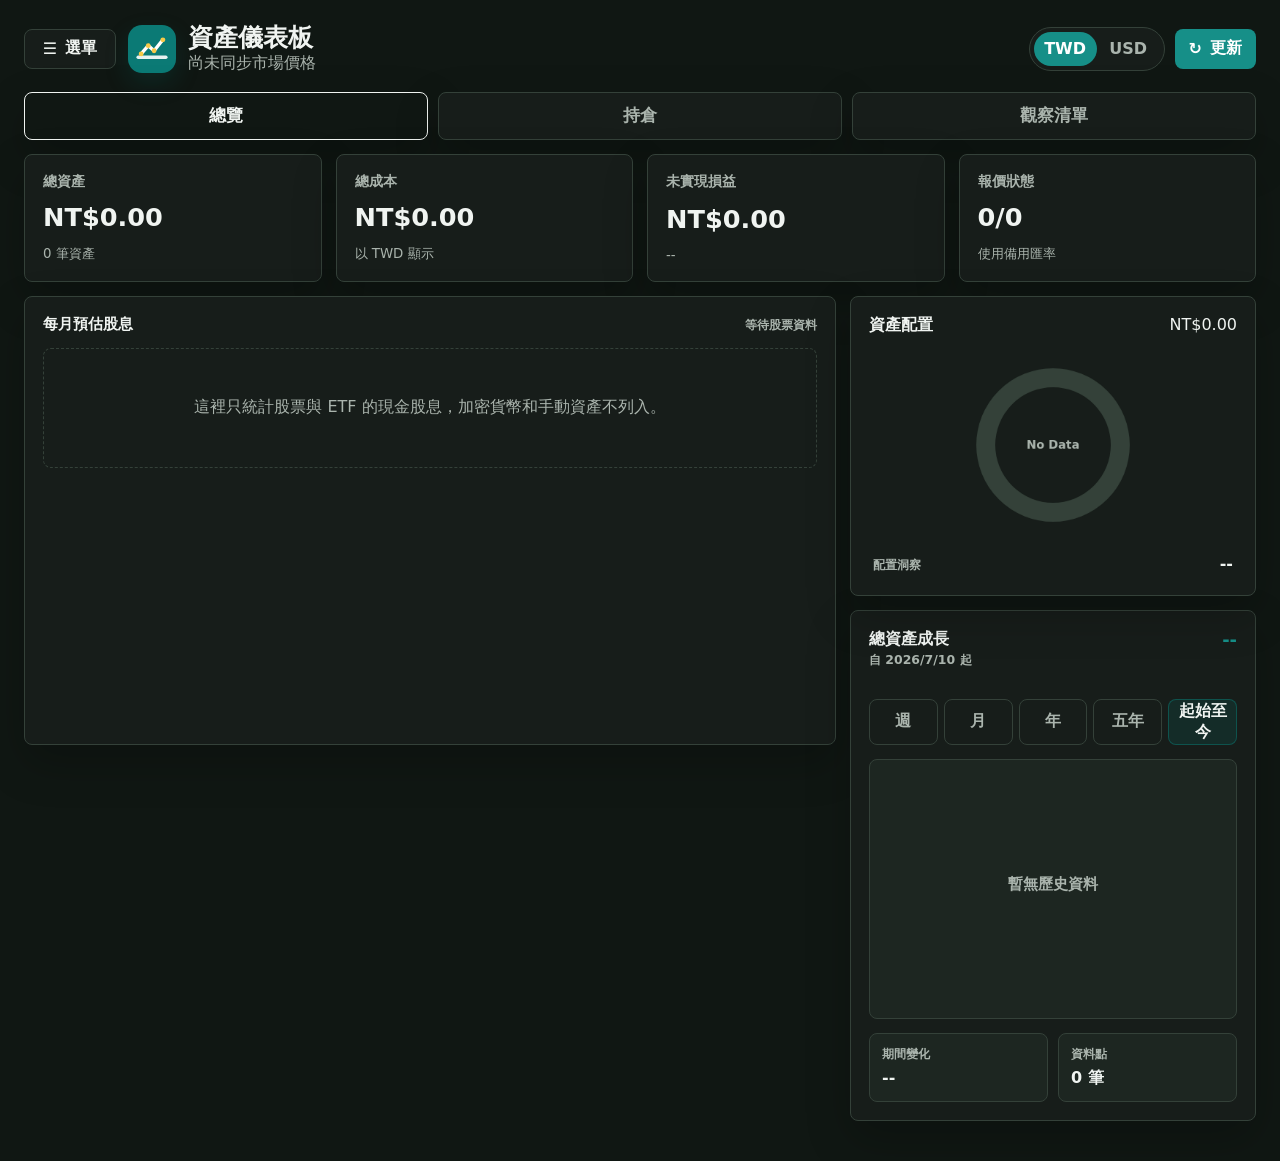
==== index.html @ b529e537 "Publish wealthtrack v109 stretch dividend source panel" ====
<!doctype html>
<html lang="zh-Hant" data-theme="dark">
  <head>
    <meta charset="utf-8">
    <meta name="viewport" content="width=device-width, initial-scale=1, viewport-fit=cover">
    <meta name="theme-color" content="#0b7a75">
    <meta name="build-version" content="2026-07-21-v109">
    <meta name="apple-mobile-web-app-capable" content="yes">
    <meta name="apple-mobile-web-app-title" content="資產儀表板">
    <meta name="apple-mobile-web-app-status-bar-style" content="default">
    <title>資產儀表板</title>
    <link rel="manifest" href="manifest.webmanifest">
    <link rel="icon" href="icon.svg" type="image/svg+xml">
    <link rel="stylesheet" href="styles-v56.css?v=103">
    <link rel="stylesheet" href="layout-fix-v57.css">
    <link rel="stylesheet" href="dashboard-tabs-v58.css?v=108">
    <link rel="stylesheet" href="overview-dividends-v69.css?v=109">
    <link rel="stylesheet" href="holdings-sticky-v63.css">
    <link rel="stylesheet" href="holdings-sticky-v65.css">
  </head>
  <body>
    <div class="app-shell">
      <header class="app-header">
        <div class="header-left">
          <button class="button button-secondary menu-button" type="button" id="menuButton" aria-controls="appMenu" aria-expanded="false">
            <span aria-hidden="true">☰</span>
            選單
          </button>
          <div class="brand">
            <img class="brand-mark" src="icon.svg" alt="">
            <div>
              <h1>資產儀表板</h1>
              <p id="syncStatus">尚未同步市場價格</p>
            </div>
          </div>
        </div>

        <div class="header-actions">
          <div class="segmented" aria-label="總資產幣別">
            <button class="segment is-active" type="button" data-base-currency="TWD">TWD</button>
            <button class="segment" type="button" data-base-currency="USD">USD</button>
          </div>
          <button class="button button-primary" type="button" id="refreshButton" onclick="this.disabled=false;this.classList.add('is-loading','is-clicked');this.setAttribute('aria-busy','true');var label=this.querySelector('[data-refresh-label]');if(label)label.textContent='更新中';var status=document.getElementById('syncStatus');if(status)status.textContent='已點擊更新，正在處理...';if(window.wealthtrackManualRefresh)window.wealthtrackManualRefresh(event);">
            <span aria-hidden="true">↻</span>
            <span data-refresh-label>更新</span>
          </button>
        </div>
      </header>

      <main>
        <section class="summary-grid" aria-label="資產總覽">
          <article class="metric-card">
            <span class="metric-label">總資產</span>
            <strong id="totalValue">--</strong>
            <small id="positionCount">0 筆資產</small>
          </article>
          <article class="metric-card">
            <span class="metric-label">總成本</span>
            <strong id="totalCost">--</strong>
            <small id="baseCurrencyHint">以 TWD 顯示</small>
          </article>
          <article class="metric-card">
            <span class="metric-label">未實現損益</span>
            <strong id="totalProfit">--</strong>
            <small id="totalProfitPercent">--</small>
          </article>
          <article class="metric-card">
            <span class="metric-label">報價狀態</span>
            <strong id="quoteHealth">--</strong>
            <small id="fxStatus">匯率尚未更新</small>
          </article>
        </section>

        <section class="workspace-grid">
          <div class="workspace-column workspace-column-main">
            <section class="panel asset-entry-panel">
              <div class="panel-heading">
                <h2 id="formTitle">新增資產</h2>
                <button class="text-button is-hidden" type="button" id="cancelEditButton">取消編輯</button>
              </div>

              <form id="assetForm" autocomplete="off">
                <input type="hidden" id="editingId">
                <div class="form-grid">
                  <label>
                    <span>類型</span>
                    <select id="assetKind">
                      <option value="us-stock">美股</option>
                      <option value="crypto">加密貨幣</option>
                      <option value="tw-stock">台股</option>
                      <option value="manual">手動資產</option>
                    </select>
                  </label>

                  <label>
                    <span>代號</span>
                    <input id="assetSymbol" type="text" placeholder="BTC, ETH, AAPL, 2330" required>
                  </label>

                  <label class="wide">
                    <span>名稱</span>
                    <input id="assetName" type="text" placeholder="可留空">
                  </label>

                  <label>
                    <span>數量</span>
                    <input id="assetQuantity" type="number" min="0" step="any" inputmode="decimal" required>
                  </label>

                  <label>
                    <span>平均成本</span>
                    <input id="assetAverageCost" type="number" min="0" step="any" inputmode="decimal" required>
                  </label>

                  <label>
                    <span>成本幣別</span>
                    <select id="costCurrency">
                      <option value="QUOTE">跟報價相同</option>
                      <option value="TWD">TWD</option>
                      <option value="USD">USD</option>
                    </select>
                  </label>

                  <label class="manual-field">
                    <span>手動現價</span>
                    <input id="manualPrice" type="number" min="0" step="any" inputmode="decimal">
                  </label>

                  <label class="manual-field">
                    <span>現價幣別</span>
                    <select id="manualCurrency">
                      <option value="TWD">TWD</option>
                      <option value="USD">USD</option>
                    </select>
                  </label>
                </div>

                <div class="form-actions">
                  <button class="button button-primary" type="submit" id="submitAssetButton">新增資產</button>
                  <div class="export-control" id="exportControl">
                    <button class="button button-secondary" type="button" id="exportButton" aria-haspopup="menu" aria-controls="exportMenu" aria-expanded="false">
                      匯出
                      <span aria-hidden="true">▾</span>
                    </button>
                    <div class="export-popover is-hidden" id="exportMenu" role="menu" aria-label="選擇匯出格式">
                      <button type="button" role="menuitem" data-export-format="xlsx">
                        <strong>Excel</strong>
                        <small>.xlsx 活頁簿</small>
                      </button>
                      <button type="button" role="menuitem" data-export-format="sheets">
                        <strong>Google 試算表</strong>
                        <small>開新分頁並複製資料</small>
                      </button>
                      <button type="button" role="menuitem" data-export-format="json">
                        <strong>完整備份</strong>
                        <small>.json 原始資料備份</small>
                      </button>
                    </div>
                  </div>
                </div>
              </form>
            </section>

            <section class="panel dividend-panel">
              <div id="entryQuickStats" class="entry-quick-stats" aria-label="每月預估股息"></div>
            </section>

          </div>

          <div class="workspace-column">
            <section class="panel allocation-panel">
              <div class="panel-heading">
                <h2>資產配置</h2>
                <span id="allocationTotal">--</span>
              </div>
              <div class="chart-wrap">
                <div class="chart-main">
                  <canvas id="allocationChart" width="260" height="260" aria-label="資產配置圖"></canvas>
                  <div id="allocationInsights" class="allocation-insights" aria-label="配置洞察"></div>
                </div>
              </div>
            </section>

            <section class="panel growth-panel">
              <div class="panel-heading growth-heading">
                <div>
                  <h2>總資產成長</h2>
                  <p id="growthRangeLabel">自 2026/7/10 起</p>
                </div>
                <span id="growthTotal">--</span>
              </div>
              <div class="growth-range-tabs" aria-label="總資產成長範圍">
                <button type="button" data-growth-range="week">週</button>
                <button type="button" data-growth-range="month">月</button>
                <button type="button" data-growth-range="year">年</button>
                <button type="button" data-growth-range="fiveYear">五年</button>
                <button type="button" data-growth-range="since">起始至今</button>
              </div>
              <div class="growth-chart-wrap">
                <canvas id="assetGrowthChart" width="680" height="260" aria-label="總資產成長圖"></canvas>
              </div>
              <div class="growth-stats">
                <div>
                  <span>期間變化</span>
                  <strong id="growthChange">--</strong>
                </div>
                <div>
                  <span>資料點</span>
                  <strong id="growthPointCount">--</strong>
                </div>
              </div>
            </section>
          </div>
        </section>

        <section class="panel holdings-panel">
          <div class="panel-heading holdings-heading">
            <div>
              <h2>持倉</h2>
              <p id="statusMessage">新增資產後會開始追蹤市值與損益。</p>
            </div>
            <div class="holdings-tools">
              <label class="search-box">
                <span>搜尋</span>
                <input id="positionSearch" type="search" placeholder="代號或名稱">
              </label>
            </div>
          </div>

          <div class="table-wrap">
            <table>
              <thead>
                <tr id="positionsHeadRow">
                  <th>
                    <button class="sort-header" type="button" data-sort-field="asset">資產<span class="sort-indicator" aria-hidden="true"></span></button>
                  </th>
                  <th>
                    <button class="sort-header align-right" type="button" data-sort-field="quantity">數量<span class="sort-indicator" aria-hidden="true"></span></button>
                  </th>
                  <th>
                    <button class="sort-header align-right" type="button" data-sort-field="averageCost">平均成本<span class="sort-indicator" aria-hidden="true"></span></button>
                  </th>
                  <th>
                    <button class="sort-header align-right" type="button" data-sort-field="price">現價<span class="sort-indicator" aria-hidden="true"></span></button>
                  </th>
                  <th>
                    <button class="sort-header align-right" type="button" data-sort-field="value">市值<span class="sort-indicator" aria-hidden="true"></span></button>
                  </th>
                  <th>
                    <button class="sort-header align-right" type="button" data-sort-field="profit">損益金額<span class="sort-indicator" aria-hidden="true"></span></button>
                  </th>
                  <th>
                    <button class="sort-header align-right" type="button" data-sort-field="profitPercent">損益率<span class="sort-indicator" aria-hidden="true"></span></button>
                  </th>
                  <th>操作</th>
                </tr>
              </thead>
              <tbody id="positionsBody"></tbody>
            </table>
          </div>

          <div id="emptyState" class="empty-state">
            <strong>尚未新增資產</strong>
            <span>先輸入 BTC、ETH、AAPL 或 2330 這類代號。</span>
          </div>
        </section>
      </main>
    </div>

    <div class="menu-backdrop is-hidden" id="menuBackdrop"></div>
    <aside class="app-menu is-hidden" id="appMenu" role="dialog" aria-modal="true" aria-label="主選單">
      <div class="menu-head">
        <div>
          <h2>主選單</h2>
          <p id="cloudSyncStatus">尚未設定</p>
        </div>
        <button class="icon-button" type="button" id="closeMenuButton" aria-label="關閉選單">×</button>
      </div>

      <div class="menu-panel" id="menuMainPanel">
        <button class="menu-item" type="button" id="tokenSettingsButton" aria-controls="tokenSettingsPanel">
          <span>
            <strong>Token 設定</strong>
            <small id="tokenSettingsSummary">Token 尚未設定</small>
          </span>
          <span class="menu-item-arrow" aria-hidden="true">›</span>
        </button>
        <button class="menu-item" type="button" id="columnSettingsButton" aria-controls="columnSettingsPanel">
          <span>
            <strong>欄位設定</strong>
            <small id="columnSettingsSummary">金額正常顯示</small>
          </span>
          <span class="menu-item-arrow" aria-hidden="true">›</span>
        </button>
        <button class="menu-item" type="button" id="themeSettingsButton" aria-controls="themeSettingsPanel">
          <span>
            <strong>主題顏色</strong>
            <small id="themeSettingsSummary">深色</small>
          </span>
          <span class="menu-item-arrow" aria-hidden="true">›</span>
        </button>
      </div>

      <section class="menu-section cloud-sync is-hidden" id="tokenSettingsPanel" aria-label="Token 設定">
        <button class="text-button menu-back-button" type="button" id="backToMenuButton">← 主選單</button>
        <div class="cloud-sync-head">
          <h3>Token 設定</h3>
          <span id="syncTokenState">Token 尚未設定</span>
        </div>
        <div class="sync-grid">
          <label class="wide">
            <span>GitHub Token</span>
            <input id="syncToken" type="password" autocomplete="off" placeholder="需要 gist 權限">
          </label>
          <label>
            <span>同步 ID</span>
            <input id="syncGistId" type="text" autocomplete="off" placeholder="可留空">
          </label>
          <label class="sync-toggle">
            <input id="syncAuto" type="checkbox">
            <span>自動同步</span>
          </label>
        </div>
        <div class="form-actions">
          <button class="button button-secondary" type="button" id="syncSaveButton">儲存設定</button>
          <button class="button button-primary" type="button" id="cloudUploadButton">上傳雲端</button>
          <button class="button button-secondary" type="button" id="cloudDownloadButton">下載雲端</button>
          <button class="button button-secondary" type="button" id="copyDeviceSyncLinkButton">複製新裝置同步連結</button>
          <button class="button button-danger" type="button" id="syncClearTokenButton">清除 Token</button>
        </div>
        <p class="sync-device-note">在有資料的裝置複製連結，傳到手機或 Mac 開啟一次即可自動下載。連結含同步權限，請勿公開分享。</p>
      </section>

      <section class="menu-section column-settings is-hidden" id="columnSettingsPanel" aria-label="欄位設定">
        <button class="text-button menu-back-button" type="button" id="backToMenuFromColumnsButton">← 主選單</button>
        <div class="cloud-sync-head">
          <h3>欄位設定</h3>
          <span id="privacyMaskState">金額正常顯示</span>
        </div>
        <label class="sync-toggle">
          <input id="privacyMaskToggle" type="checkbox">
          <span>金額遮罩</span>
        </label>
        <div class="column-order-head">
          <h3>欄位順序</h3>
          <button class="text-button" type="button" id="resetColumnOrderButton">重設</button>
        </div>
        <div id="columnOrderList" class="column-order-list"></div>
      </section>

      <section class="menu-section theme-settings is-hidden" id="themeSettingsPanel" aria-label="主題顏色">
        <button class="text-button menu-back-button" type="button" id="backToMenuFromThemeButton">← 主選單</button>
        <div class="cloud-sync-head">
          <h3>主題顏色</h3>
          <span id="themeSettingsState">目前使用深色</span>
        </div>
        <div class="theme-options" role="radiogroup" aria-label="選擇主題顏色">
          <button class="theme-option" type="button" data-theme-option="light" role="radio" aria-checked="false">
            <span class="theme-preview theme-preview-light" aria-hidden="true">
              <span></span><span></span><span></span>
            </span>
            <strong>淺色</strong>
          </button>
          <button class="theme-option is-active" type="button" data-theme-option="dark" role="radio" aria-checked="true">
            <span class="theme-preview theme-preview-dark" aria-hidden="true">
              <span></span><span></span><span></span>
            </span>
            <strong>深色</strong>
          </button>
        </div>
      </section>
    </aside>

    <script src="app-v58.js?v=109" defer></script>
  </body>
</html>
---- styles-v56.css ----
:root {
  color-scheme: light;
  --bg: #f6f8f5;
  --panel: #ffffff;
  --panel-soft: #f2f6f8;
  --text: #19211e;
  --muted: #647067;
  --line: #dfe7df;
  --primary: #0b7a75;
  --primary-strong: #075f5b;
  --blue: #2f6fed;
  --gold: #b7791f;
  --danger: #c03535;
  --success: #087f5b;
  --shadow: 0 18px 45px rgba(25, 33, 30, 0.08);
  --control-bg: #ffffff;
  --empty-bg: #fbfcfb;
  --backdrop: rgba(25, 33, 30, 0.34);
  --menu-shadow: -24px 0 60px rgba(25, 33, 30, 0.16);
  font-family: Inter, ui-sans-serif, system-ui, -apple-system, BlinkMacSystemFont, "Segoe UI", sans-serif;
}

:root[data-theme="dark"] {
  color-scheme: dark;
  --bg: #101713;
  --panel: #171d1a;
  --panel-soft: #1d2621;
  --text: #f0f4f1;
  --muted: #aab4ad;
  --line: #344139;
  --primary: #168f88;
  --primary-strong: #20a39b;
  --blue: #6f9cff;
  --gold: #d6a44b;
  --danger: #ff6666;
  --success: #58e6b9;
  --shadow: 0 18px 45px rgba(0, 0, 0, 0.22);
  --control-bg: #121815;
  --empty-bg: #141a17;
  --backdrop: rgba(0, 0, 0, 0.58);
  --menu-shadow: -24px 0 60px rgba(0, 0, 0, 0.42);
}

* {
  box-sizing: border-box;
}

body {
  margin: 0;
  min-height: 100vh;
  overflow-x: hidden;
  background: var(--bg);
  color: var(--text);
}

button,
input,
select {
  font: inherit;
}

button {
  cursor: pointer;
}

.app-shell {
  width: calc(100% - 48px);
  max-width: 100%;
  min-width: 0;
  margin: 0 auto;
  padding: 24px 0 40px;
}

.app-header {
  display: flex;
  align-items: center;
  justify-content: space-between;
  gap: 16px;
  margin-bottom: 18px;
}

.header-left {
  display: flex;
  align-items: center;
  min-width: 0;
  gap: 12px;
}

.brand {
  display: flex;
  align-items: center;
  min-width: 0;
  gap: 12px;
}

.brand-mark {
  width: 48px;
  height: 48px;
  flex: 0 0 auto;
  border-radius: 14px;
  box-shadow: 0 10px 24px rgba(11, 122, 117, 0.18);
}

h1,
h2,
p {
  margin: 0;
}

h1 {
  font-size: 1.55rem;
  line-height: 1.15;
  letter-spacing: 0;
}

h2 {
  font-size: 1rem;
  line-height: 1.2;
  letter-spacing: 0;
}

.brand p,
.panel-heading p,
.metric-card small,
.legend small,
.empty-state span,
.cloud-sync-head span,
.menu-head p {
  color: var(--muted);
}

.header-actions,
.form-actions,
.panel-heading,
.holdings-heading {
  display: flex;
  align-items: center;
  gap: 10px;
}

.header-actions {
  justify-content: flex-end;
  flex-wrap: wrap;
}

.segmented {
  display: inline-grid;
  grid-template-columns: repeat(2, 1fr);
  min-width: 136px;
  padding: 4px;
  border: 1px solid var(--line);
  border-radius: 999px;
  background: var(--panel);
}

.segment {
  height: 34px;
  border: 0;
  border-radius: 999px;
  background: transparent;
  color: var(--muted);
  font-weight: 700;
}

.segment.is-active {
  background: var(--primary);
  color: #fff;
}

.button,
.text-button,
.icon-button {
  min-height: 40px;
  border: 0;
  border-radius: 8px;
  font-weight: 750;
}

.button {
  display: inline-flex;
  align-items: center;
  justify-content: center;
  gap: 8px;
  padding: 0 14px;
}

.button-primary {
  background: var(--primary);
  color: #fff;
}

.button-primary:hover {
  background: var(--primary-strong);
}

.button-secondary {
  border: 1px solid var(--line);
  background: var(--panel);
  color: var(--text);
}

.button-danger {
  border: 1px solid rgba(192, 53, 53, 0.35);
  background: var(--panel);
  color: var(--danger);
}

.text-button {
  padding: 0 4px;
  background: transparent;
  color: var(--primary);
}

.icon-button {
  width: 40px;
  display: inline-grid;
  place-items: center;
  border: 1px solid var(--line);
  background: var(--panel);
  color: var(--text);
  font-size: 1.25rem;
}

.button:disabled {
  cursor: not-allowed;
  opacity: 0.58;
}

#refreshButton:disabled {
  cursor: pointer;
  opacity: 1;
}

.button.is-loading {
  opacity: 0.82;
}

#refreshButton {
  position: relative;
  z-index: 20;
  pointer-events: auto;
  touch-action: manipulation;
}

#refreshButton.is-clicked {
  outline: 2px solid rgba(92, 255, 211, 0.55);
  outline-offset: 2px;
}

.menu-button {
  min-width: 92px;
}

.menu-backdrop {
  position: fixed;
  inset: 0;
  z-index: 80;
  background: var(--backdrop);
}

.app-menu {
  position: fixed;
  top: 0;
  right: 0;
  z-index: 90;
  width: min(430px, 100%);
  height: 100vh;
  padding: calc(18px + env(safe-area-inset-top)) 18px calc(18px + env(safe-area-inset-bottom));
  overflow-y: auto;
  border-left: 1px solid var(--line);
  background: var(--panel);
  box-shadow: var(--menu-shadow);
}

.menu-head {
  display: flex;
  align-items: flex-start;
  justify-content: space-between;
  gap: 14px;
  padding-bottom: 16px;
  border-bottom: 1px solid var(--line);
}

.menu-head p {
  margin-top: 5px;
  font-size: 0.84rem;
  font-weight: 750;
}

.menu-section {
  padding: 18px 0;
}

.menu-panel {
  display: grid;
  gap: 10px;
  padding: 18px 0;
}

.menu-item {
  width: 100%;
  min-height: 64px;
  display: grid;
  grid-template-columns: minmax(0, 1fr) auto;
  align-items: center;
  gap: 14px;
  border: 1px solid var(--line);
  border-radius: 8px;
  background: var(--panel);
  color: var(--text);
  padding: 13px 14px;
  text-align: left;
  cursor: pointer;
}

.menu-item:hover,
.menu-item:focus-visible {
  border-color: var(--primary);
  box-shadow: 0 0 0 3px rgba(11, 122, 117, 0.14);
  outline: none;
}

.menu-item strong,
.menu-item small {
  display: block;
  overflow: hidden;
  text-overflow: ellipsis;
  white-space: nowrap;
}

.menu-item strong {
  font-size: 0.96rem;
}

.menu-item small {
  margin-top: 4px;
  color: var(--muted);
  font-size: 0.8rem;
  font-weight: 750;
}

.menu-item-arrow {
  color: var(--muted);
  font-size: 1.25rem;
  line-height: 1;
}

.menu-back-button {
  margin-bottom: 14px;
}

.theme-options {
  display: grid;
  grid-template-columns: repeat(2, minmax(0, 1fr));
  gap: 12px;
}

.theme-option {
  min-width: 0;
  display: grid;
  gap: 10px;
  padding: 12px;
  border: 1px solid var(--line);
  border-radius: 8px;
  background: var(--panel);
  color: var(--text);
  text-align: left;
}

.theme-option:hover,
.theme-option:focus-visible,
.theme-option.is-active {
  border-color: var(--primary);
  outline: none;
}

.theme-option.is-active {
  box-shadow: 0 0 0 3px rgba(11, 122, 117, 0.18);
}

.theme-option strong {
  font-size: 0.92rem;
}

.theme-preview {
  height: 88px;
  display: grid;
  grid-template-columns: 0.8fr 1.2fr;
  grid-template-rows: 1fr 1fr;
  gap: 7px;
  padding: 10px;
  border-radius: 6px;
  overflow: hidden;
}

.theme-preview span {
  display: block;
  border-radius: 4px;
}

.theme-preview span:first-child {
  grid-row: 1 / 3;
}

.theme-preview-light {
  border: 1px solid #dfe7df;
  background: #f6f8f5;
}

.theme-preview-light span {
  border: 1px solid #dfe7df;
  background: #ffffff;
}

.theme-preview-light span:last-child {
  background: #0b7a75;
}

.theme-preview-dark {
  border: 1px solid #344139;
  background: #101713;
}

.theme-preview-dark span {
  border: 1px solid #344139;
  background: #1d2621;
}

.theme-preview-dark span:last-child {
  background: #168f88;
}

.summary-grid,
.workspace-grid {
  display: grid;
  gap: 14px;
}

.summary-grid {
  grid-template-columns: repeat(4, minmax(0, 1fr));
  margin-bottom: 14px;
}

.workspace-grid {
  grid-template-columns: minmax(560px, 1.8fr) minmax(360px, 0.9fr);
  align-items: stretch;
  margin-bottom: 14px;
}

.workspace-column {
  min-width: 0;
  display: grid;
  align-content: start;
  gap: 14px;
}

.panel,
.metric-card {
  border: 1px solid var(--line);
  border-radius: 8px;
  background: var(--panel);
  box-shadow: var(--shadow);
}

.metric-card {
  min-height: 128px;
  padding: 18px;
  display: flex;
  flex-direction: column;
  justify-content: space-between;
  gap: 12px;
}

.metric-label {
  color: var(--muted);
  font-size: 0.86rem;
  font-weight: 750;
}

.metric-card strong {
  font-size: clamp(1.35rem, 2vw, 2rem);
  line-height: 1.05;
  letter-spacing: 0;
  overflow-wrap: anywhere;
}

.panel {
  padding: 18px;
}

.asset-entry-panel {
  min-width: 0;
  display: flex;
  flex-direction: column;
}

#assetForm {
  flex: 0 0 auto;
}

.panel-heading {
  justify-content: space-between;
  margin-bottom: 16px;
}

.form-grid {
  display: grid;
  grid-template-columns: repeat(3, minmax(0, 1fr));
  gap: 12px;
}

label {
  display: grid;
  gap: 6px;
  min-width: 0;
}

label span {
  color: var(--muted);
  font-size: 0.82rem;
  font-weight: 750;
}

input,
select {
  width: 100%;
  min-height: 42px;
  border: 1px solid var(--line);
  border-radius: 8px;
  background: var(--control-bg);
  color: var(--text);
  padding: 0 11px;
  outline: none;
}

input:focus,
select:focus {
  border-color: var(--primary);
  box-shadow: 0 0 0 3px rgba(11, 122, 117, 0.14);
}

.wide {
  grid-column: span 2;
}

.manual-field {
  display: none;
}

.manual-mode .manual-field {
  display: grid;
}

.form-actions {
  flex-wrap: wrap;
  margin-top: 16px;
}

.entry-quick-stats {
  flex: 1 1 auto;
  min-height: 190px;
  display: flex;
  flex-direction: column;
  gap: 14px;
  margin-top: 18px;
  padding: 16px;
  border: 1px solid var(--line);
  border-radius: 8px;
  background: var(--panel-soft);
}

.dividend-panel .entry-quick-stats {
  margin: 0;
  padding: 0;
  border: 0;
  background: transparent;
}

.quick-stat-head {
  display: flex;
  align-items: baseline;
  justify-content: space-between;
  gap: 12px;
}

.quick-stat-head h3 {
  margin: 0;
  font-size: 0.95rem;
  line-height: 1.2;
}

.quick-stat-head span,
.quick-empty,
.quick-category-card,
.quick-snapshot-grid span {
  color: var(--muted);
}

.quick-stat-head span {
  font-size: 0.78rem;
  font-weight: 760;
  white-space: nowrap;
}

.quick-category-grid {
  display: grid;
  grid-template-columns: repeat(3, minmax(0, 1fr));
  gap: 10px;
}

.quick-category-card {
  min-width: 0;
  display: grid;
  grid-template-columns: minmax(0, 1fr) auto;
  align-items: center;
  gap: 8px;
  padding: 12px;
  border: 1px solid var(--line);
  border-radius: 8px;
  background: var(--panel);
}

.quick-category-card div {
  min-width: 0;
  display: flex;
  align-items: center;
  gap: 7px;
}

.quick-category-card strong,
.quick-snapshot-grid strong {
  min-width: 0;
  overflow: hidden;
  text-overflow: ellipsis;
  white-space: nowrap;
  color: var(--text);
}

.quick-dot {
  width: 10px;
  height: 10px;
  flex: 0 0 auto;
  border-radius: 999px;
}

.quick-percent {
  color: var(--text);
  font-weight: 850;
}

.quick-value {
  grid-column: 1 / 3;
  overflow: hidden;
  text-overflow: ellipsis;
  white-space: nowrap;
  font-size: 0.86rem;
  font-weight: 760;
}

.quick-bar {
  grid-column: 1 / 3;
  height: 8px;
  overflow: hidden;
  border-radius: 999px;
  background: rgba(11, 122, 117, 0.12);
}

.quick-bar span {
  display: block;
  height: 100%;
  min-width: 2px;
  border-radius: inherit;
}

.quick-snapshot-grid {
  display: grid;
  grid-template-columns: repeat(3, minmax(0, 1fr));
  gap: 10px;
  margin-top: auto;
}

.quick-snapshot-grid > div {
  min-width: 0;
  display: grid;
  gap: 5px;
  padding: 12px;
  border-top: 1px solid var(--line);
}

.quick-snapshot-grid span {
  font-size: 0.78rem;
  font-weight: 760;
}

.quick-empty {
  flex: 1;
  display: grid;
  place-items: center;
  min-height: 120px;
  border: 1px dashed var(--line);
  border-radius: 8px;
  text-align: center;
  line-height: 1.55;
}

.dividend-summary-grid {
  display: grid;
  grid-template-columns: repeat(3, minmax(0, 1fr));
  gap: 10px;
}

.dividend-summary-grid > div,
.dividend-note,
.dividend-payers {
  min-width: 0;
  display: grid;
  gap: 5px;
  padding: 12px;
  border: 1px solid var(--line);
  border-radius: 8px;
  background: var(--panel);
}

.dividend-summary-grid span,
.dividend-note small,
.dividend-payers > span,
.dividend-payer-row small,
.dividend-month-card span {
  color: var(--muted);
  font-size: 0.78rem;
  font-weight: 760;
}

.dividend-summary-grid strong,
.dividend-note strong {
  min-width: 0;
  overflow: hidden;
  text-overflow: ellipsis;
  white-space: nowrap;
  color: var(--text);
  font-size: 1.05rem;
}

.dividend-month-grid {
  display: grid;
  grid-template-columns: repeat(6, minmax(0, 1fr));
  gap: 8px;
}

.dividend-month-card {
  min-width: 0;
  display: grid;
  gap: 5px;
  padding: 9px;
  border: 1px solid var(--line);
  border-radius: 8px;
  background: var(--panel);
}

.dividend-month-card.has-dividend {
  border-color: rgba(11, 122, 117, 0.42);
}

.dividend-month-card strong {
  min-width: 0;
  overflow: hidden;
  text-overflow: ellipsis;
  white-space: nowrap;
  color: var(--text);
  font-size: 0.9rem;
}

.dividend-month-bar {
  height: 6px;
  overflow: hidden;
  border-radius: 999px;
  background: rgba(11, 122, 117, 0.12);
}

.dividend-month-bar span {
  display: block;
  height: 100%;
  min-width: 2px;
  border-radius: inherit;
  background: var(--primary);
}

.dividend-bottom-grid {
  display: grid;
  grid-template-columns: minmax(0, 1.35fr) minmax(220px, 0.65fr);
  gap: 10px;
  margin-top: auto;
}

.dividend-payer-row {
  min-width: 0;
  display: grid;
  grid-template-columns: minmax(0, 1fr) auto 4em;
  align-items: baseline;
  gap: 8px;
}

.dividend-payer-row span,
.dividend-payer-row strong {
  min-width: 0;
  overflow: hidden;
  text-overflow: ellipsis;
  white-space: nowrap;
}

.dividend-payer-row span {
  color: var(--text);
  font-weight: 850;
}

.dividend-payer-row small {
  text-align: right;
}

.export-control {
  position: relative;
}

.export-popover {
  position: absolute;
  bottom: calc(100% + 8px);
  left: 0;
  z-index: 30;
  width: min(280px, calc(100vw - 40px));
  display: grid;
  gap: 4px;
  padding: 6px;
  border: 1px solid var(--line);
  border-radius: 8px;
  background: var(--panel);
  box-shadow: var(--shadow);
}

.export-popover button {
  min-height: 56px;
  display: grid;
  gap: 3px;
  padding: 9px 10px;
  border: 0;
  border-radius: 6px;
  background: transparent;
  color: var(--text);
  text-align: left;
}

.export-popover button:hover,
.export-popover button:focus-visible {
  background: var(--panel-soft);
  outline: none;
}

.export-popover strong,
.export-popover small {
  display: block;
}

.export-popover small {
  color: var(--muted);
  font-size: 0.76rem;
  font-weight: 700;
}

.cloud-sync {
  border-top: 0;
}

.cloud-sync-head {
  display: flex;
  align-items: baseline;
  justify-content: space-between;
  gap: 12px;
  margin-bottom: 12px;
}

.cloud-sync-head h3 {
  margin: 0;
  font-size: 0.95rem;
  line-height: 1.2;
}

.cloud-sync-head span {
  text-align: right;
  font-size: 0.8rem;
  font-weight: 750;
}

.sync-grid {
  display: grid;
  grid-template-columns: 1fr;
  gap: 12px;
}

.sync-grid .wide {
  grid-column: auto;
}

.sync-device-note {
  margin: 12px 0 0;
  color: var(--muted);
  font-size: 0.78rem;
  line-height: 1.55;
}

.sync-toggle {
  min-height: 42px;
  display: flex;
  align-items: center;
  gap: 9px;
  padding: 0 11px;
  border: 1px solid var(--line);
  border-radius: 8px;
  background: var(--panel);
}

.sync-toggle input {
  width: 18px;
  min-height: 18px;
  margin: 0;
  accent-color: var(--primary);
}

.sync-toggle span {
  color: var(--text);
  font-size: 0.88rem;
}

.column-settings .sync-toggle {
  margin-bottom: 16px;
}

.column-order-head {
  display: flex;
  align-items: center;
  justify-content: space-between;
  gap: 12px;
  margin: 16px 0 10px;
}

.column-order-head h3 {
  margin: 0;
  font-size: 0.95rem;
}

.column-order-list {
  display: grid;
  gap: 8px;
}

.column-order-row {
  min-height: 52px;
  display: grid;
  grid-template-columns: auto minmax(0, 1fr) auto;
  align-items: center;
  gap: 10px;
  border: 1px solid var(--line);
  border-radius: 8px;
  background: var(--panel);
  padding: 8px 10px;
}

.column-order-row strong {
  overflow: hidden;
  text-overflow: ellipsis;
  white-space: nowrap;
}

.drag-handle {
  color: var(--muted);
  font-weight: 800;
}

.column-order-actions {
  display: flex;
  gap: 6px;
}

.column-move-button {
  width: 34px;
  min-height: 34px;
  font-size: 0.95rem;
}

.privacy-mask {
  min-width: 5.6em;
  border-radius: 6px;
  color: transparent !important;
  background:
    linear-gradient(90deg, rgba(11, 122, 117, 0.2), rgba(47, 111, 237, 0.16)),
    repeating-linear-gradient(45deg, rgba(25, 33, 30, 0.18) 0 4px, rgba(25, 33, 30, 0.08) 4px 8px);
  text-shadow: none;
  user-select: none;
}

.privacy-mask-number {
  min-width: 4.6em;
}

.file-input {
  position: absolute;
  width: 1px;
  height: 1px;
  opacity: 0;
  pointer-events: none;
}

.allocation-panel {
  align-self: start;
  container-type: inline-size;
  max-height: min(720px, calc(100vh - 130px));
  min-height: 300px;
  display: flex;
  flex-direction: column;
  min-width: 0;
  overflow: hidden;
}

.growth-panel {
  min-width: 0;
  display: grid;
  gap: 14px;
}

.growth-heading {
  align-items: flex-start;
}

.growth-heading p {
  margin-top: 4px;
  color: var(--muted);
  font-size: 0.78rem;
  font-weight: 760;
}

.growth-heading > span {
  color: var(--primary);
  font-size: clamp(1.05rem, 1.4vw, 1.35rem);
  font-weight: 850;
  white-space: nowrap;
}

.growth-range-tabs {
  display: grid;
  grid-template-columns: repeat(5, minmax(0, 1fr));
  gap: 6px;
}

.growth-range-tabs button {
  min-width: 0;
  min-height: 34px;
  border: 1px solid var(--line);
  border-radius: 8px;
  background: var(--panel);
  color: var(--muted);
  font-weight: 800;
}

.growth-range-tabs button.is-active {
  border-color: rgba(11, 122, 117, 0.5);
  background: rgba(11, 122, 117, 0.16);
  color: var(--text);
}

.growth-chart-wrap {
  min-width: 0;
  height: 260px;
  border: 1px solid var(--line);
  border-radius: 8px;
  background: var(--panel-soft);
  padding: 8px;
}

#assetGrowthChart {
  width: 100%;
  height: 100%;
  display: block;
}

.detail-shell {
  width: min(100% - 32px, 1760px);
  margin: 0 auto;
  padding: 24px 0 40px;
}

.detail-header {
  display: flex;
  align-items: center;
  gap: 14px;
  justify-content: space-between;
  margin-bottom: 18px;
}

.detail-title-block {
  display: flex;
  align-items: flex-start;
  gap: 14px;
  min-width: 0;
  flex: 1;
}

.detail-title-block > div {
  min-width: 0;
  max-width: 100%;
}

.detail-title-block h1 {
  margin: 0;
  max-width: 100%;
  font-size: clamp(2rem, 2.6vw, 3.1rem);
  line-height: 1.06;
  overflow-wrap: anywhere;
}

.detail-title-block p {
  margin: 2px 0 0;
  color: var(--muted);
}

.detail-badge {
  width: 64px;
  height: 64px;
  flex: 0 0 64px;
  font-size: 2.2rem;
}

.detail-main {
  display: grid;
  gap: 18px;
}

.detail-hero {
  display: grid;
  grid-template-columns: repeat(4, minmax(180px, 1fr));
  gap: 14px;
}

.detail-hero > div {
  display: grid;
  align-content: start;
  gap: 8px;
  min-width: 0;
  min-height: 118px;
  padding: 14px 16px;
  border: 1px solid var(--line);
  border-radius: 8px;
  background: color-mix(in srgb, var(--panel) 88%, var(--primary) 12%);
  overflow: hidden;
}

.detail-hero strong {
  display: block;
  min-width: 0;
  font-size: clamp(1.45rem, 1.8vw, 2.55rem);
  line-height: 1.08;
  white-space: nowrap;
  overflow: hidden;
  text-overflow: ellipsis;
}

.detail-hero small {
  display: block;
  min-width: 0;
  color: var(--muted);
  font-size: 0.9rem;
  line-height: 1.25;
  white-space: nowrap;
  overflow: hidden;
  text-overflow: ellipsis;
}

.detail-range-tabs {
  display: grid;
  grid-template-columns: repeat(5, minmax(0, 1fr));
  gap: 8px;
  margin: 12px 0;
}

.detail-range-tabs button {
  min-height: 42px;
  border: 1px solid var(--line);
  border-radius: 8px;
  background: transparent;
  color: var(--text);
  font-weight: 800;
}

.detail-range-tabs button.is-active {
  border-color: transparent;
  background: var(--primary);
  color: #fff;
}

.detail-chart-wrap {
  height: clamp(280px, 42vh, 460px);
  border: 1px solid var(--line);
  border-radius: 8px;
  background: var(--panel-soft);
  padding: 8px;
}

.detail-chart-wrap canvas {
  display: block;
  width: 100%;
  height: 100%;
  cursor: crosshair;
  touch-action: none;
}

.detail-grid {
  display: grid;
  grid-template-columns: minmax(420px, 0.78fr) minmax(620px, 1.22fr);
  gap: 18px;
}

.detail-table-wrap {
  overflow: auto;
}

.detail-table {
  width: 100%;
  min-width: 0;
  border-collapse: collapse;
}

.financial-table {
  min-width: 780px;
}

.detail-table th,
.detail-table td {
  white-space: nowrap;
}

.detail-table th:first-child,
.detail-table td:first-child {
  text-align: left;
}

.financial-average-row td {
  background: var(--panel-soft);
  color: var(--text);
  font-weight: 800;
}

.financial-average-row td:first-child {
  color: var(--primary);
}

.financial-ttm-row td {
  background: rgba(20, 128, 115, 0.12);
  color: var(--text);
  font-weight: 800;
}

.financial-ttm-row td:first-child {
  color: var(--primary);
}

.detail-empty {
  color: var(--muted);
  padding: 20px 0;
  text-align: left;
}

.growth-stats {
  display: grid;
  grid-template-columns: repeat(2, minmax(0, 1fr));
  gap: 10px;
}

.growth-stats > div {
  min-width: 0;
  display: grid;
  gap: 5px;
  padding: 12px;
  border: 1px solid var(--line);
  border-radius: 8px;
  background: var(--panel-soft);
}

.growth-stats span {
  color: var(--muted);
  font-size: 0.78rem;
  font-weight: 760;
}

.growth-stats strong {
  min-width: 0;
  overflow: hidden;
  text-overflow: ellipsis;
  white-space: nowrap;
  color: var(--text);
}

#growthChange {
  display: flex;
  flex-wrap: wrap;
  align-items: baseline;
  gap: 2px 8px;
  overflow: visible;
  text-overflow: clip;
  white-space: normal;
  line-height: 1.25;
}

#growthChange > span {
  white-space: nowrap;
}

.chart-wrap {
  width: 100%;
  max-width: 100%;
  display: grid;
  grid-template-columns: 1fr;
  align-items: start;
  justify-items: center;
  gap: 16px;
  min-height: 0;
  min-width: 0;
  overflow-x: hidden;
}

.chart-main {
  width: min(100%, 360px);
  max-width: 100%;
  min-width: 0;
  display: grid;
  justify-items: center;
  gap: 14px;
}

#allocationChart {
  width: 190px;
  height: 190px;
}

.legend {
  width: 100%;
  max-width: 100%;
  min-width: 0;
  display: grid;
  gap: 10px;
  max-height: min(620px, calc(100vh - 250px));
  min-height: 320px;
  overflow-y: auto;
  overflow-x: hidden;
  padding-right: 4px;
  scrollbar-width: thin;
  scrollbar-gutter: stable;
  align-content: start;
}

.legend-row {
  box-sizing: border-box;
  width: 100%;
  max-width: 100%;
  min-width: 0;
  display: grid;
  grid-template-columns: 12px minmax(0, 1fr) 4.5em;
  grid-template-areas:
    "dot label percent"
    ". value value";
  align-items: center;
  column-gap: 8px;
  row-gap: 2px;
  margin: 0;
  padding: 5px 6px;
  border-radius: 8px;
  cursor: pointer;
  transition: background 160ms ease, box-shadow 160ms ease;
}

.legend-row:hover,
.legend-row:focus-visible,
.legend-row.is-active {
  background: rgba(11, 122, 117, 0.1);
}

.legend-row:focus-visible {
  outline: 2px solid rgba(11, 122, 117, 0.38);
  outline-offset: 2px;
}

.legend-dot {
  grid-area: dot;
  align-self: start;
  margin-top: 0.42em;
  width: 12px;
  height: 12px;
  border-radius: 999px;
  transition: transform 160ms ease, box-shadow 160ms ease;
}

.legend-row.is-active .legend-dot {
  transform: scale(1.35);
  box-shadow: 0 0 0 4px rgba(11, 122, 117, 0.16);
}

.legend strong,
.legend small {
  overflow: hidden;
  text-overflow: ellipsis;
  white-space: nowrap;
}

.legend strong {
  grid-area: label;
  min-width: 0;
}

.legend-market-value {
  grid-area: value;
  min-width: 0;
  max-width: 100%;
  overflow: hidden;
  text-overflow: ellipsis;
  white-space: nowrap;
  color: var(--muted);
  font-weight: 700;
  font-size: 0.9rem;
  line-height: 1.15;
}

.legend-percent {
  grid-area: percent;
  min-width: 4.2em;
  text-align: right;
  color: var(--muted);
  font-weight: 700;
  white-space: nowrap;
  font-size: 0.95rem;
}

.allocation-insights {
  width: 100%;
  max-width: 100%;
  min-width: 0;
  display: grid;
  gap: 10px;
  color: var(--muted);
}

.insight-row {
  display: grid;
  grid-template-columns: minmax(0, 1fr) auto;
  align-items: baseline;
  gap: 10px;
  padding-top: 10px;
  border-top: 1px solid var(--line);
}

.insight-row:first-child {
  padding-top: 0;
  border-top: 0;
}

.insight-label {
  min-width: 0;
  overflow: hidden;
  text-overflow: ellipsis;
  white-space: nowrap;
  font-size: 0.78rem;
  font-weight: 760;
}

.insight-value {
  color: var(--text);
  font-weight: 850;
  white-space: nowrap;
}

.mix-bars {
  min-width: 0;
  display: grid;
  gap: 8px;
}

.mix-bar {
  min-width: 0;
  display: grid;
  grid-template-columns: 4.2em minmax(42px, 1fr) 3.5em;
  grid-template-areas:
    "label track percent"
    "label value value";
  align-items: center;
  row-gap: 2px;
  gap: 8px;
}

.mix-bar-label,
.mix-bar-value,
.mix-bar-percent {
  overflow: hidden;
  text-overflow: ellipsis;
  white-space: nowrap;
  font-size: 0.75rem;
  font-weight: 760;
}

.mix-bar-value {
  grid-area: value;
  color: var(--text);
  text-align: right;
}

.mix-bar-percent {
  grid-area: percent;
  text-align: right;
}

.mix-bar-track {
  grid-area: track;
  height: 8px;
  overflow: hidden;
  border-radius: 999px;
  background: var(--panel-soft);
}

.mix-bar-label {
  grid-area: label;
}

.mix-bar-fill {
  display: block;
  height: 100%;
  border-radius: inherit;
}

.holdings-panel {
  min-width: 0;
  max-width: 100%;
  padding-bottom: 10px;
}

.holdings-heading {
  min-width: 0;
  max-width: 100%;
  justify-content: space-between;
  align-items: flex-start;
  flex-wrap: wrap;
}

.holdings-tools {
  min-width: 0;
  max-width: 100%;
  display: flex;
  align-items: flex-end;
  justify-content: flex-end;
  gap: 10px;
  flex-wrap: wrap;
}

.search-box {
  width: min(260px, 100%);
  max-width: 100%;
}

.stock-alert-panel {
  width: 100%;
  max-width: 100%;
  min-width: 0;
  display: grid;
  grid-template-columns: repeat(2, minmax(0, 1fr));
  gap: 10px;
  margin: 12px 0 10px;
}

.stock-alert-card {
  min-width: 0;
  max-width: 100%;
  display: grid;
  gap: 10px;
  padding: 12px 14px;
  border: 1px solid color-mix(in srgb, var(--primary) 34%, var(--line));
  border-radius: 8px;
  background: color-mix(in srgb, var(--panel-soft) 88%, var(--primary) 8%);
}

.stock-alert-toolbar {
  min-width: 0;
  max-width: 100%;
  grid-column: 1 / -1;
  display: grid;
  grid-template-columns: minmax(0, 1fr) auto;
  align-items: center;
  justify-content: space-between;
  gap: 12px;
  padding: 10px 14px;
  border: 1px solid color-mix(in srgb, var(--primary) 44%, var(--line));
  border-radius: 8px;
  background: color-mix(in srgb, var(--panel-soft) 86%, var(--primary) 10%);
}

.stock-alert-card-wide {
  grid-column: 1 / -1;
  grid-template-columns: minmax(0, 0.8fr) minmax(0, 1.8fr);
  align-items: center;
  gap: 12px;
  border: 1px solid color-mix(in srgb, var(--primary) 48%, var(--line));
  background: color-mix(in srgb, var(--panel-soft) 88%, var(--primary) 12%);
}

.stock-alert-main {
  min-width: 0;
  max-width: 100%;
  display: grid;
  gap: 2px;
  overflow-wrap: anywhere;
}

.stock-alert-main strong,
.yield-alert-chip strong {
  color: var(--text);
  font-weight: 850;
}

.stock-alert-main span,
.yield-alert-state,
.stock-alert-empty {
  color: var(--muted);
  font-size: 0.9rem;
}

.stock-alert-empty {
  display: inline-flex;
  align-items: center;
  min-height: 30px;
}

.yield-alert-list {
  min-width: 0;
  max-width: 100%;
  display: flex;
  align-items: center;
  gap: 8px;
  flex-wrap: wrap;
}

.yield-alert-chip {
  max-width: 100%;
  display: inline-flex;
  align-items: center;
  gap: 6px;
  min-height: 30px;
  padding: 6px 10px;
  border-radius: 8px;
  border: 1px solid color-mix(in srgb, var(--primary) 44%, var(--line));
  background: color-mix(in srgb, var(--panel) 72%, var(--primary) 18%);
  box-shadow: inset 0 0 0 1px color-mix(in srgb, var(--primary) 10%, transparent);
  line-height: 1.15;
  white-space: normal;
  flex-wrap: wrap;
  overflow-wrap: anywhere;
}

.yield-alert-chip span {
  color: var(--success);
  font-weight: 800;
}

.yield-alert-chip strong {
  padding-right: 6px;
  border-right: 1px solid color-mix(in srgb, var(--primary) 34%, transparent);
}

.yield-alert-actions {
  min-width: 0;
  max-width: 100%;
  display: flex;
  justify-content: flex-end;
}

.stock-alert-missing {
  grid-column: 1 / -1;
  min-width: 0;
  display: grid;
  gap: 3px;
  padding-top: 8px;
  border-top: 1px dashed color-mix(in srgb, var(--primary) 28%, var(--line));
  color: var(--muted);
  font-size: 0.82rem;
  overflow-wrap: anywhere;
}

.stock-alert-missing strong {
  color: var(--text);
  font-weight: 820;
}

.yield-alert-button {
  min-height: 34px;
  border: 1px solid color-mix(in srgb, var(--primary) 55%, var(--line));
  border-radius: 8px;
  background: var(--primary);
  color: #fff;
  padding: 0 12px;
  font-weight: 850;
}

.table-wrap {
  overflow-x: auto;
}

table {
  width: 100%;
  min-width: 1280px;
  border-collapse: collapse;
}

th,
td {
  padding: 12px 10px;
  border-bottom: 1px solid var(--line);
  text-align: right;
  vertical-align: middle;
}

tbody tr.position-row {
  cursor: pointer;
  transition: background 0.16s ease, outline-color 0.16s ease;
}

tbody tr.position-row:hover,
tbody tr.position-row:focus-visible {
  background: color-mix(in srgb, var(--primary) 10%, transparent);
  outline: 1px solid color-mix(in srgb, var(--primary) 45%, transparent);
  outline-offset: -1px;
}

th:first-child,
td:first-child {
  text-align: left;
}

th {
  color: var(--muted);
  font-size: 0.78rem;
  font-weight: 800;
  text-transform: uppercase;
}

.sort-header {
  min-height: 32px;
  display: inline-flex;
  align-items: center;
  gap: 5px;
  max-width: 100%;
  border: 0;
  border-radius: 8px;
  background: transparent;
  color: inherit;
  padding: 4px 6px;
  font: inherit;
  text-transform: inherit;
}

.sort-header.align-right {
  justify-content: flex-end;
}

.sort-header:hover,
.sort-header:focus-visible,
.sort-header.is-active {
  background: rgba(11, 122, 117, 0.1);
  color: var(--text);
}

.sort-header:focus-visible {
  outline: 2px solid rgba(11, 122, 117, 0.38);
  outline-offset: 2px;
}

.sort-indicator {
  width: 0.9em;
  color: var(--primary);
  font-weight: 900;
  line-height: 1;
}

.sort-header:not(.is-active) .sort-indicator::before {
  content: "↕";
  color: var(--muted);
  opacity: 0.55;
}

.sort-header[data-sort-direction="asc"] .sort-indicator::before {
  content: "↑";
}

.sort-header[data-sort-direction="desc"] .sort-indicator::before {
  content: "↓";
}

.asset-cell {
  display: grid;
  grid-template-columns: 46px minmax(120px, 1fr);
  align-items: center;
  gap: 10px;
  min-width: 188px;
}

.asset-badge {
  width: 46px;
  height: 46px;
  display: grid;
  place-items: center;
  border-radius: 8px;
  background: var(--panel-soft);
  color: var(--primary);
  font-size: 0.96rem;
  font-weight: 850;
  line-height: 1;
  letter-spacing: 0;
  overflow: hidden;
  text-align: center;
  white-space: nowrap;
}

.asset-title {
  display: grid;
  gap: 2px;
  min-width: 0;
}

.asset-title strong,
.asset-title small {
  overflow: hidden;
  text-overflow: ellipsis;
  white-space: nowrap;
}

.asset-title small,
.sub-value {
  color: var(--muted);
}

.profit-positive {
  color: var(--success);
}

.profit-negative {
  color: var(--danger);
}

.row-actions {
  display: flex;
  justify-content: flex-end;
  gap: 8px;
}

.row-button {
  min-width: 64px;
  min-height: 34px;
  border: 1px solid var(--line);
  border-radius: 8px;
  background: var(--control-bg);
  color: var(--text);
  font-weight: 750;
}

.row-button.danger {
  color: var(--danger);
}

.empty-state {
  min-height: 180px;
  display: grid;
  place-items: center;
  align-content: center;
  gap: 8px;
  border: 1px dashed var(--line);
  border-radius: 8px;
  background: var(--empty-bg);
  text-align: center;
}

.is-hidden {
  display: none !important;
}

@media (max-width: 940px) {
  .summary-grid {
    grid-template-columns: repeat(2, minmax(0, 1fr));
  }
}

@media (max-width: 1100px) {
  .workspace-grid {
    grid-template-columns: 1fr;
  }

  .detail-grid {
    grid-template-columns: 1fr;
  }

  .detail-hero {
    grid-template-columns: repeat(2, minmax(0, 1fr));
  }
}

@container (max-width: 640px) {
  .allocation-panel {
    max-height: none;
    overflow: visible;
  }

  .chart-wrap {
    grid-template-columns: 1fr;
    justify-items: center;
    overflow-x: hidden;
  }

  .chart-main {
    width: min(100%, 360px);
  }

  .legend {
    width: 100%;
    max-height: clamp(340px, 54vh, 520px);
    min-height: 340px;
    overflow-x: hidden;
  }
}

@media (max-width: 680px) {
  .app-shell {
    width: calc(100% - 20px);
    padding-top: calc(14px + env(safe-area-inset-top));
  }

  .detail-shell {
    width: calc(100% - 20px);
    padding-top: calc(14px + env(safe-area-inset-top));
  }

  .app-header,
  .holdings-heading,
  .detail-header {
    align-items: stretch;
    flex-direction: column;
  }

  .detail-title-block {
    align-items: flex-start;
    gap: 12px;
  }

  .detail-title-block h1 {
    font-size: clamp(1.9rem, 8vw, 2.65rem);
    line-height: 1.05;
  }

  .detail-badge {
    width: 54px;
    height: 54px;
    flex-basis: 54px;
    margin-top: 4px;
    font-size: 1.75rem;
  }

  .detail-header .button {
    width: 100%;
  }

  .header-left {
    align-items: center;
  }

  .header-actions {
    justify-content: stretch;
  }

  .segmented,
  .header-actions .button {
    width: 100%;
  }

  .header-left .menu-button {
    width: auto;
    flex: 0 0 auto;
  }

  .holdings-tools,
  .search-box {
    width: 100%;
  }

  .stock-alert-panel,
  .stock-alert-toolbar,
  .stock-alert-card-wide {
    grid-template-columns: 1fr;
    align-items: stretch;
  }

  .stock-alert-toolbar {
    display: grid;
  }

  .yield-alert-actions,
  .yield-alert-button {
    width: 100%;
  }

  .yield-alert-actions {
    justify-content: stretch;
  }

  .summary-grid,
  .detail-hero,
  .form-grid,
  .quick-category-grid,
  .quick-snapshot-grid,
  .dividend-summary-grid,
  .dividend-bottom-grid,
  .growth-stats,
  .sync-grid {
    grid-template-columns: 1fr;
  }

  .dividend-month-grid {
    grid-template-columns: repeat(2, minmax(0, 1fr));
  }

  .growth-range-tabs {
    grid-template-columns: repeat(3, minmax(0, 1fr));
  }

  .detail-range-tabs {
    grid-template-columns: repeat(2, minmax(0, 1fr));
  }

  .growth-chart-wrap {
    height: 230px;
  }

  .wide {
    grid-column: auto;
  }

  .chart-wrap {
    grid-template-columns: 1fr;
    justify-items: center;
  }

  .allocation-panel {
    max-height: none;
  }

  .chart-main {
    width: min(100%, 360px);
  }

  .legend {
    width: 100%;
    max-height: clamp(340px, 54vh, 520px);
    min-height: 340px;
    overflow-x: hidden;
  }
}
---- layout-fix-v57.css ----
.workspace-column-main {
  align-content: stretch;
  grid-template-rows: auto auto minmax(220px, 1fr);
}

.portfolio-digest-panel {
  min-height: 220px;
  display: flex;
  flex-direction: column;
}

.portfolio-digest {
  min-height: 100%;
  display: flex;
  flex: 1 1 auto;
  flex-direction: column;
  gap: 14px;
}

.digest-head {
  display: flex;
  align-items: baseline;
  justify-content: space-between;
  gap: 12px;
}

.digest-head h3 {
  margin: 0;
  font-size: 0.95rem;
  line-height: 1.2;
}

.digest-head span,
.digest-card span,
.digest-card small,
.digest-row span {
  color: var(--muted);
  font-size: 0.78rem;
  font-weight: 760;
}

.digest-head span {
  white-space: nowrap;
}

.digest-card-grid {
  display: grid;
  grid-template-columns: repeat(3, minmax(0, 1fr));
  gap: 10px;
}

.digest-card {
  min-width: 0;
  display: grid;
  gap: 6px;
  padding: 12px;
  border: 1px solid var(--line);
  border-radius: 8px;
  background: var(--panel-soft);
}

.digest-card strong,
.digest-card small,
.digest-row strong {
  min-width: 0;
  overflow: hidden;
  text-overflow: ellipsis;
  white-space: nowrap;
}

.digest-card strong {
  color: var(--text);
  font-size: 1.08rem;
  line-height: 1.15;
}

.digest-row-grid {
  display: grid;
  grid-template-columns: repeat(2, minmax(0, 1fr));
  gap: 10px;
  margin-top: auto;
}

.digest-row {
  min-width: 0;
  display: grid;
  grid-template-columns: minmax(0, 1fr) auto;
  align-items: baseline;
  gap: 10px;
  padding-top: 10px;
  border-top: 1px solid var(--line);
}

.digest-row strong {
  color: var(--text);
  text-align: right;
}

@media (max-width: 1100px) {
  .workspace-column-main {
    grid-template-rows: auto;
  }

  .portfolio-digest-panel {
    min-height: 0;
  }
}

@media (max-width: 680px) {
  .digest-card-grid,
  .digest-row-grid {
    grid-template-columns: 1fr;
  }
}
---- dashboard-tabs-v58.css ----
.dashboard-tabs {
  display: grid;
  grid-template-columns: repeat(3, minmax(0, 1fr));
  gap: 10px;
  margin: 0 0 14px;
}

.dashboard-tab {
  min-height: 48px;
  border: 1px solid var(--line);
  border-radius: 8px;
  background: var(--panel);
  color: var(--muted);
  font: inherit;
  font-size: 1.05rem;
  font-weight: 850;
  cursor: pointer;
  box-shadow: var(--shadow);
  transition: border-color 0.2s ease, color 0.2s ease, background 0.2s ease, transform 0.2s ease;
}

.dashboard-tab:hover {
  border-color: var(--accent);
  color: var(--text);
}

.dashboard-tab.is-active {
  border-color: color-mix(in srgb, var(--accent) 70%, var(--line));
  background: color-mix(in srgb, var(--accent) 18%, var(--panel));
  color: var(--text);
}

.dashboard-tab-panel {
  display: grid;
  gap: 14px;
}

.dashboard-tab-panel[hidden] {
  display: none !important;
}

.dashboard-tab-panel .summary-grid,
.dashboard-tab-panel .workspace-grid {
  margin-bottom: 0;
}

.holdings-entry-wrap {
  display: grid;
  gap: 14px;
  margin-bottom: 14px;
}

.holdings-entry-wrap .asset-entry-panel {
  margin: 0;
}

.holdings-entry-wrap + .holdings-panel {
  margin-top: 0;
}

@media (max-width: 680px) {
  .dashboard-tabs {
    position: sticky;
    top: calc(8px + env(safe-area-inset-top));
    z-index: 10;
    padding: 4px;
    border: 1px solid var(--line);
    border-radius: 10px;
    background: color-mix(in srgb, var(--bg) 88%, transparent);
    backdrop-filter: blur(14px);
  }

  .dashboard-tab {
    min-height: 44px;
    font-size: 0.95rem;
  }
}
---- overview-dividends-v69.css ----
.workspace-column-main {
  align-content: stretch;
  grid-template-rows: auto minmax(0, 1fr);
}

.workspace-column-main .dividend-panel {
  min-height: 0;
  display: flex;
  flex-direction: column;
  overflow: hidden;
}

.dividend-panel .entry-quick-stats {
  flex: 1 1 auto;
  min-height: 0;
  display: grid;
  grid-template-rows: auto auto auto minmax(230px, 1fr);
}

.portfolio-digest-panel,
.dividend-note {
  display: none !important;
}

.dividend-bottom-grid {
  min-height: 0;
  grid-template-columns: 1fr;
  align-items: stretch;
  margin-top: 0;
}

.dividend-payers {
  min-height: 0;
  align-content: start;
  overflow: hidden;
  padding: 0 14px 12px;
  isolation: isolate;
}

.dividend-payer-header,
.dividend-payer-row {
  min-width: 0;
  display: grid;
  grid-template-columns: minmax(16rem, 0.85fr) minmax(7.5rem, 0.39fr) minmax(6.6rem, 0.6fr) minmax(6.6rem, 0.6fr);
  align-items: center;
  column-gap: clamp(18px, 2.4vw, 36px);
}

.dividend-payer-header {
  position: sticky;
  top: 0;
  z-index: 20;
  margin: 0 -14px;
  padding: 13px 14px 10px;
  border-bottom: 1px solid var(--line);
  color: var(--muted);
  font-size: 0.74rem;
  font-weight: 800;
  background: var(--panel);
  isolation: isolate;
  transform: translateZ(0);
  box-shadow:
    0 -72px 0 72px var(--panel),
    0 16px 22px color-mix(in srgb, var(--panel) 94%, transparent);
}

.dividend-payer-header::before {
  content: "";
  position: absolute;
  inset: -72px -14px -12px;
  z-index: -1;
  background: var(--panel);
}

.dividend-payer-header > span:first-child {
  min-width: 0;
  display: flex;
  align-items: baseline;
  gap: 10px;
  flex-wrap: wrap;
}

.dividend-payer-header > span:first-child small {
  min-width: min(100%, 38rem);
  color: var(--muted);
  font-size: 0.72rem;
  font-weight: 760;
  line-height: 1.35;
}

.dividend-payer-header > span:not(:first-child),
.dividend-payer-row > strong,
.dividend-payer-row > small,
.dividend-payer-share {
  justify-self: end;
  text-align: right;
}

.dividend-payer-row {
  position: relative;
  z-index: 0;
  padding: 9px 0;
  border-top: 1px solid var(--line);
}

.dividend-payer-header + .dividend-payer-row,
.dividend-payer-row:first-of-type {
  border-top: 0;
}

.dividend-payer-identity {
  min-width: 0;
  display: grid;
  gap: 3px;
}

.dividend-payer-identity strong,
.dividend-payer-identity small {
  min-width: 0;
  overflow: hidden;
  text-overflow: ellipsis;
  white-space: nowrap;
}

.dividend-payer-identity strong {
  color: var(--text);
  font-size: 1rem;
  line-height: 1.1;
}

.dividend-payer-identity small {
  color: var(--muted);
  text-align: left;
  font-size: 0.73rem;
  font-weight: 720;
}

.dividend-payer-row > strong {
  font-size: 1rem;
}

.dividend-payer-row > small,
.dividend-payer-share {
  min-width: 4.5em;
  color: var(--muted);
  font-size: 0.78rem;
  font-weight: 760;
}

@media (min-width: 1101px) {
  .dividend-payers {
    max-height: clamp(300px, 25vw, 410px);
    overflow-y: auto;
    overscroll-behavior: contain;
    scrollbar-gutter: stable;
  }
}

@media (max-width: 1100px) {
  .workspace-column-main {
    grid-template-rows: auto;
  }

  .dividend-panel .entry-quick-stats {
    display: flex;
    min-height: 0;
  }
}

@media (max-width: 780px) {
  .dividend-bottom-grid {
    grid-template-columns: 1fr;
  }

  .dividend-payers {
    max-height: clamp(360px, 54vh, 560px);
    overflow-y: auto;
    overscroll-behavior: contain;
  }

  .dividend-payer-header {
    grid-template-columns: minmax(0, 1fr) minmax(6.2em, auto) minmax(4.4em, auto) minmax(4.8em, auto);
    column-gap: 10px;
  }

  .dividend-payer-header > span:first-child {
    display: grid;
    gap: 4px;
  }

  .dividend-payer-row {
    grid-template-columns: minmax(0, 1fr) minmax(6.2em, auto) minmax(4.4em, auto) minmax(4.8em, auto);
    column-gap: 10px;
    row-gap: 4px;
  }
}
---- holdings-sticky-v63.css ----
.holdings-panel .table-wrap {
  overflow-x: auto;
  overflow-y: visible;
}

.holdings-panel thead th {
  position: sticky;
  top: 0;
  z-index: 12;
  background:
    linear-gradient(
      180deg,
      color-mix(in srgb, var(--panel) 94%, var(--bg)) 0%,
      color-mix(in srgb, var(--panel) 88%, var(--bg)) 100%
    );
  box-shadow:
    0 1px 0 var(--line),
    0 10px 18px color-mix(in srgb, var(--bg) 70%, transparent);
}

.holdings-panel thead th:first-child {
  border-top-left-radius: 8px;
}

.holdings-panel thead th:last-child {
  border-top-right-radius: 8px;
}

.holdings-panel thead .sort-header {
  backdrop-filter: blur(10px);
}

@media (max-width: 680px) {
  .holdings-panel thead th {
    top: 0;
  }
}
---- holdings-sticky-v65.css ----
.holdings-sticky-clone {
  position: fixed;
  left: 0;
  top: 0;
  z-index: 120;
  display: none;
  overflow: hidden;
  border-bottom: 1px solid var(--line);
  background: color-mix(in srgb, var(--panel) 96%, var(--bg));
  box-shadow: 0 10px 24px color-mix(in srgb, var(--bg) 72%, transparent);
  backdrop-filter: blur(14px);
  -webkit-backdrop-filter: blur(14px);
}

.holdings-sticky-clone.is-visible {
  display: block;
}

.holdings-sticky-clone table {
  width: var(--holdings-table-width, 980px);
  min-width: var(--holdings-table-width, 980px);
  border-collapse: collapse;
  table-layout: fixed;
  transform: translate3d(calc(-1 * var(--holdings-scroll-x, 0px)), 0, 0);
  will-change: transform;
}

.holdings-sticky-clone th {
  box-sizing: border-box;
  padding: 12px 10px;
  border-bottom: 0;
  color: var(--muted);
  font-size: 0.78rem;
  font-weight: 800;
  text-align: right;
  text-transform: uppercase;
  vertical-align: middle;
  background: transparent;
  white-space: nowrap;
}

.holdings-sticky-clone th:first-child {
  text-align: left;
}

.holdings-sticky-clone .sort-header {
  pointer-events: auto;
}

.holdings-sticky-clone .sort-header:hover,
.holdings-sticky-clone .sort-header:focus-visible {
  background: rgba(11, 122, 117, 0.14);
  color: var(--text);
}

body.has-holdings-sticky-clone .holdings-panel thead th {
  position: static;
}
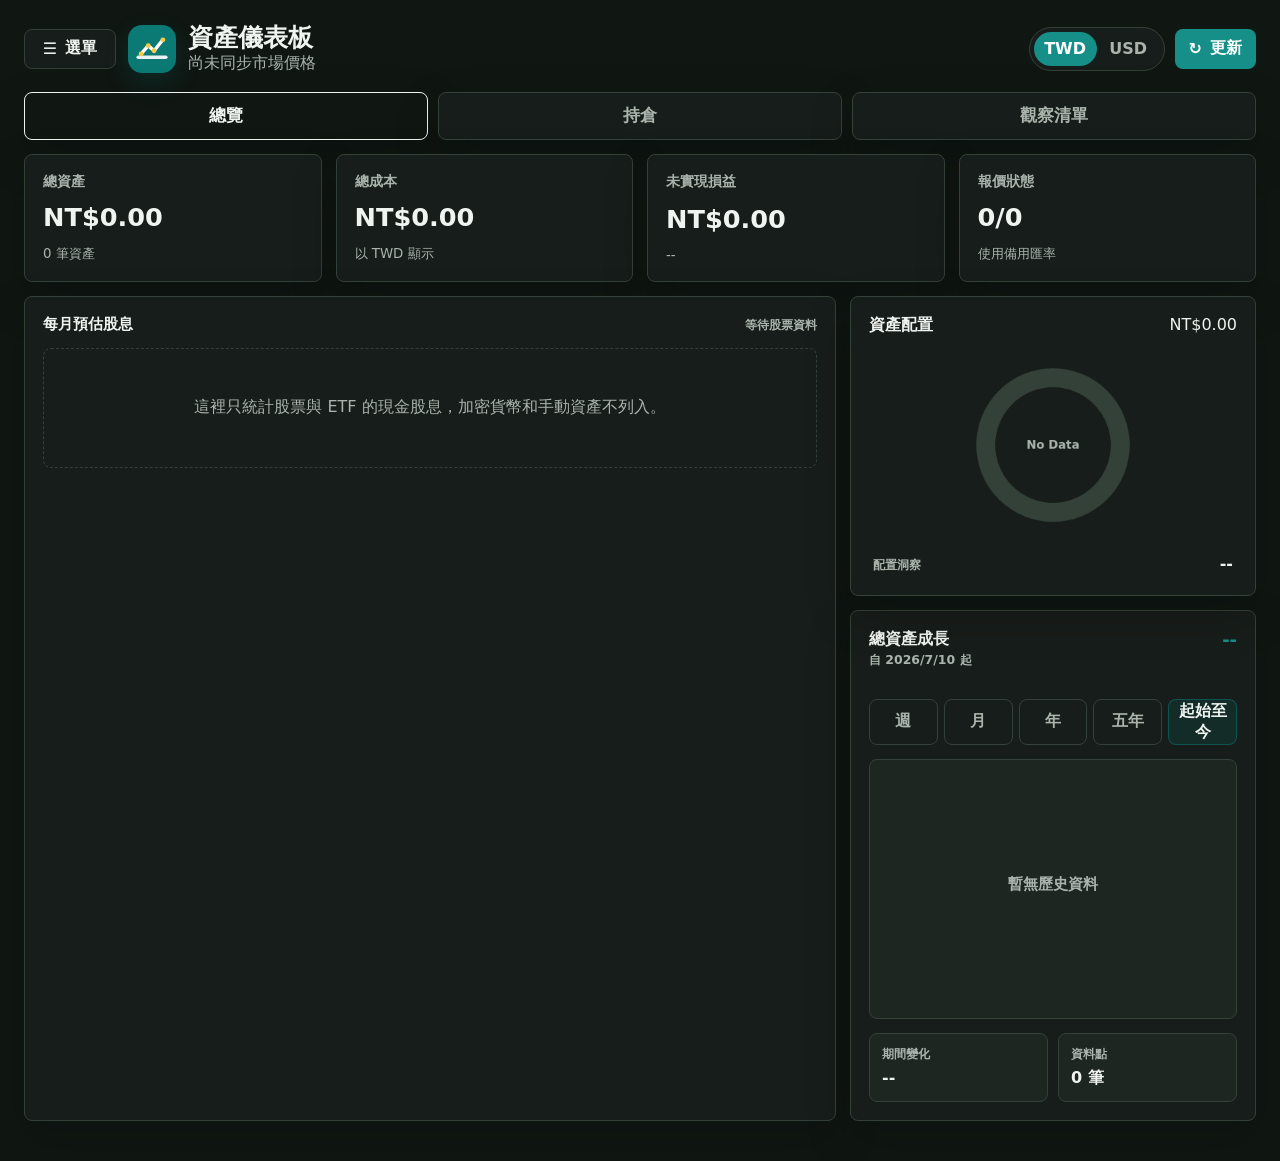
==== commit 727071d0: "Publish wealthtrack v110 align dividend source height" ====
--- a/index.html
+++ b/index.html
@@ -4,7 +4,7 @@
     <meta charset="utf-8">
     <meta name="viewport" content="width=device-width, initial-scale=1, viewport-fit=cover">
     <meta name="theme-color" content="#0b7a75">
-    <meta name="build-version" content="2026-07-21-v109">
+    <meta name="build-version" content="2026-07-24-v110">
     <meta name="apple-mobile-web-app-capable" content="yes">
     <meta name="apple-mobile-web-app-title" content="資產儀表板">
     <meta name="apple-mobile-web-app-status-bar-style" content="default">
@@ -14,7 +14,7 @@
     <link rel="stylesheet" href="styles-v56.css?v=103">
     <link rel="stylesheet" href="layout-fix-v57.css">
     <link rel="stylesheet" href="dashboard-tabs-v58.css?v=108">
-    <link rel="stylesheet" href="overview-dividends-v69.css?v=109">
+    <link rel="stylesheet" href="overview-dividends-v69.css?v=110">
     <link rel="stylesheet" href="holdings-sticky-v63.css">
     <link rel="stylesheet" href="holdings-sticky-v65.css">
   </head>
@@ -371,6 +371,6 @@
       </section>
     </aside>
 
-    <script src="app-v58.js?v=109" defer></script>
+    <script src="app-v58.js?v=110" defer></script>
   </body>
 </html>
--- a/overview-dividends-v69.css
+++ b/overview-dividends-v69.css
@@ -3,6 +3,11 @@
   grid-template-rows: auto minmax(0, 1fr);
 }
 
+.workspace-column-main.workspace-column-dividend-only {
+  height: 100%;
+  grid-template-rows: minmax(0, 1fr);
+}
+
 .workspace-column-main .dividend-panel {
   min-height: 0;
   display: flex;
@@ -10,11 +15,20 @@
   overflow: hidden;
 }
 
+.workspace-column-main.workspace-column-dividend-only .dividend-panel {
+  height: 100%;
+}
+
 .dividend-panel .entry-quick-stats {
   flex: 1 1 auto;
   min-height: 0;
   display: grid;
   grid-template-rows: auto auto auto minmax(230px, 1fr);
+}
+
+.workspace-column-main.workspace-column-dividend-only .entry-quick-stats {
+  height: 100%;
+  grid-template-rows: auto auto auto minmax(0, 1fr);
 }
 
 .portfolio-digest-panel,
@@ -154,6 +168,11 @@
     overscroll-behavior: contain;
     scrollbar-gutter: stable;
   }
+
+  .workspace-column-main.workspace-column-dividend-only .dividend-payers {
+    height: 100%;
+    max-height: none;
+  }
 }
 
 @media (max-width: 1100px) {
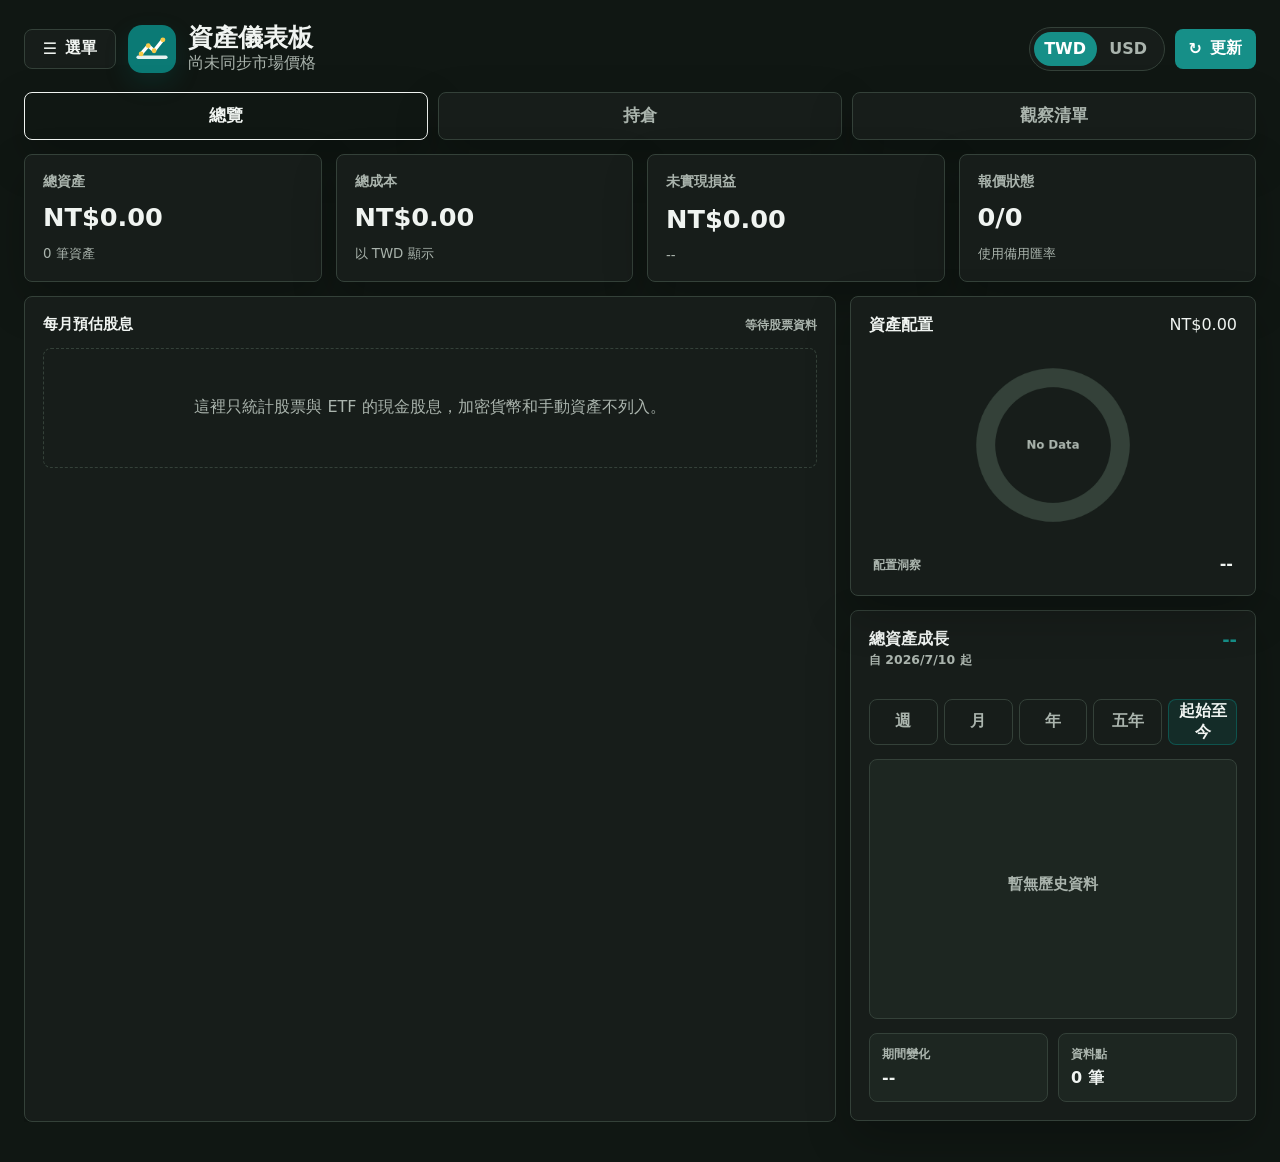
==== commit 709c9c19: "Publish wealthtrack v111 BRK asset alert exception" ====
--- a/index.html
+++ b/index.html
@@ -4,7 +4,7 @@
     <meta charset="utf-8">
     <meta name="viewport" content="width=device-width, initial-scale=1, viewport-fit=cover">
     <meta name="theme-color" content="#0b7a75">
-    <meta name="build-version" content="2026-07-24-v110">
+    <meta name="build-version" content="2026-07-24-v111">
     <meta name="apple-mobile-web-app-capable" content="yes">
     <meta name="apple-mobile-web-app-title" content="資產儀表板">
     <meta name="apple-mobile-web-app-status-bar-style" content="default">
@@ -371,6 +371,6 @@
       </section>
     </aside>
 
-    <script src="app-v58.js?v=110" defer></script>
+    <script src="app-v58.js?v=111" defer></script>
   </body>
 </html>
--- a/overview-dividends-v69.css
+++ b/overview-dividends-v69.css
@@ -4,8 +4,11 @@
 }
 
 .workspace-column-main.workspace-column-dividend-only {
-  height: 100%;
+  height: var(--overview-right-column-height, auto);
+  max-height: var(--overview-right-column-height, none);
   grid-template-rows: minmax(0, 1fr);
+  align-self: start;
+  overflow: hidden;
 }
 
 .workspace-column-main .dividend-panel {
@@ -17,6 +20,7 @@
 
 .workspace-column-main.workspace-column-dividend-only .dividend-panel {
   height: 100%;
+  max-height: 100%;
 }
 
 .dividend-panel .entry-quick-stats {
@@ -28,7 +32,9 @@
 
 .workspace-column-main.workspace-column-dividend-only .entry-quick-stats {
   height: 100%;
+  max-height: 100%;
   grid-template-rows: auto auto auto minmax(0, 1fr);
+  overflow: hidden;
 }
 
 .portfolio-digest-panel,
@@ -41,6 +47,7 @@
   grid-template-columns: 1fr;
   align-items: stretch;
   margin-top: 0;
+  overflow: hidden;
 }
 
 .dividend-payers {
@@ -171,7 +178,7 @@
 
   .workspace-column-main.workspace-column-dividend-only .dividend-payers {
     height: 100%;
-    max-height: none;
+    max-height: 100%;
   }
 }
 
